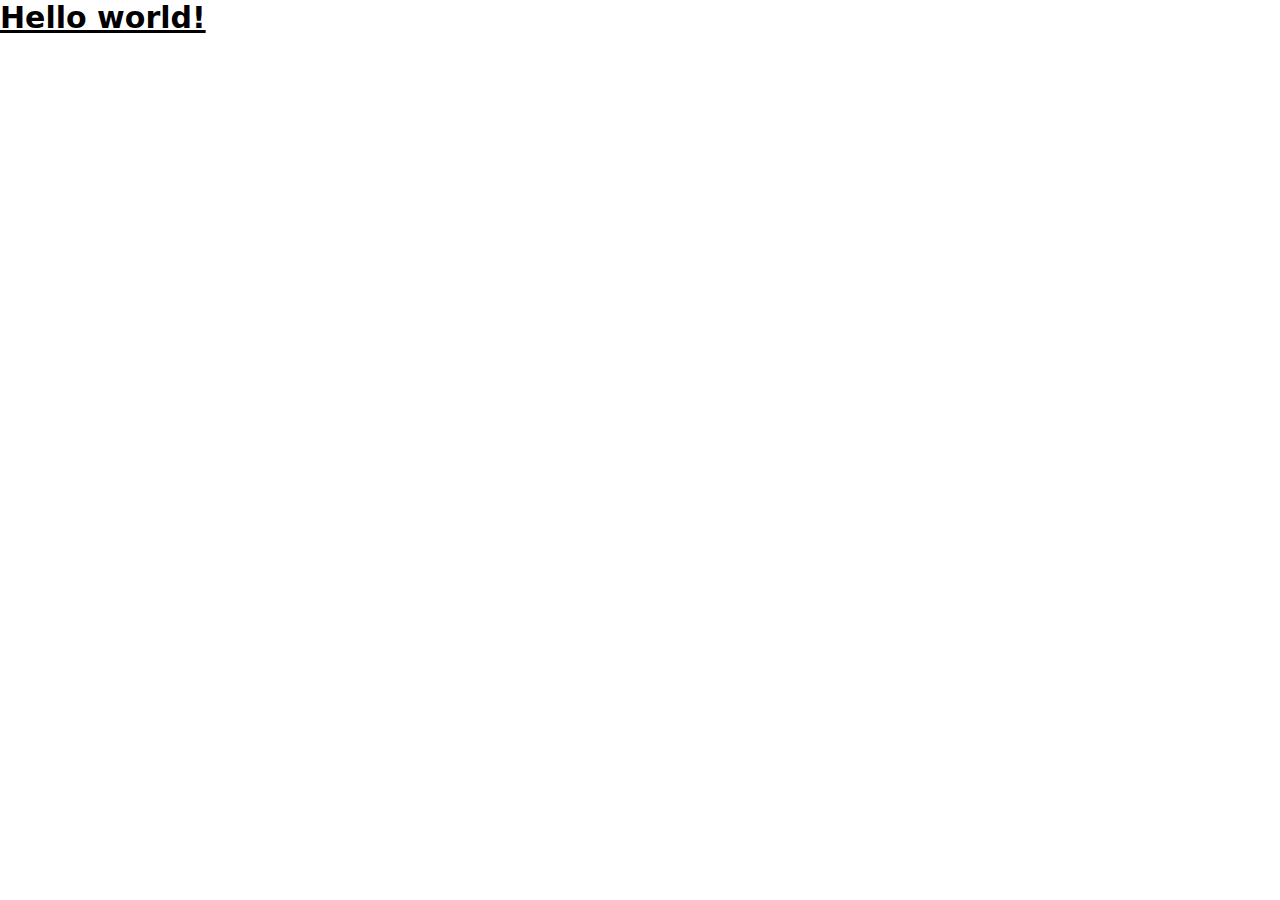
==== src/index.html @ 60e64ad9 "start" ====
<!doctype html>
<html>
<head>
  <meta charset="UTF-8">
  <meta name="viewport" content="width=device-width, initial-scale=1.0">
  <link href="./output.css" rel="stylesheet">
</head>
<body>
  <h1 class="text-3xl font-bold underline">
    Hello world!
  </h1>
</body>
</html>
---- src/output.css ----
/*
! tailwindcss v3.4.3 | MIT License | https://tailwindcss.com
*/

/*
1. Prevent padding and border from affecting element width. (https://github.com/mozdevs/cssremedy/issues/4)
2. Allow adding a border to an element by just adding a border-width. (https://github.com/tailwindcss/tailwindcss/pull/116)
*/

*,
::before,
::after {
  box-sizing: border-box;
  /* 1 */
  border-width: 0;
  /* 2 */
  border-style: solid;
  /* 2 */
  border-color: #e5e7eb;
  /* 2 */
}

::before,
::after {
  --tw-content: '';
}

/*
1. Use a consistent sensible line-height in all browsers.
2. Prevent adjustments of font size after orientation changes in iOS.
3. Use a more readable tab size.
4. Use the user's configured `sans` font-family by default.
5. Use the user's configured `sans` font-feature-settings by default.
6. Use the user's configured `sans` font-variation-settings by default.
7. Disable tap highlights on iOS
*/

html,
:host {
  line-height: 1.5;
  /* 1 */
  -webkit-text-size-adjust: 100%;
  /* 2 */
  -moz-tab-size: 4;
  /* 3 */
  -o-tab-size: 4;
     tab-size: 4;
  /* 3 */
  font-family: ui-sans-serif, system-ui, sans-serif, "Apple Color Emoji", "Segoe UI Emoji", "Segoe UI Symbol", "Noto Color Emoji";
  /* 4 */
  font-feature-settings: normal;
  /* 5 */
  font-variation-settings: normal;
  /* 6 */
  -webkit-tap-highlight-color: transparent;
  /* 7 */
}

/*
1. Remove the margin in all browsers.
2. Inherit line-height from `html` so users can set them as a class directly on the `html` element.
*/

body {
  margin: 0;
  /* 1 */
  line-height: inherit;
  /* 2 */
}

/*
1. Add the correct height in Firefox.
2. Correct the inheritance of border color in Firefox. (https://bugzilla.mozilla.org/show_bug.cgi?id=190655)
3. Ensure horizontal rules are visible by default.
*/

hr {
  height: 0;
  /* 1 */
  color: inherit;
  /* 2 */
  border-top-width: 1px;
  /* 3 */
}

/*
Add the correct text decoration in Chrome, Edge, and Safari.
*/

abbr:where([title]) {
  -webkit-text-decoration: underline dotted;
          text-decoration: underline dotted;
}

/*
Remove the default font size and weight for headings.
*/

h1,
h2,
h3,
h4,
h5,
h6 {
  font-size: inherit;
  font-weight: inherit;
}

/*
Reset links to optimize for opt-in styling instead of opt-out.
*/

a {
  color: inherit;
  text-decoration: inherit;
}

/*
Add the correct font weight in Edge and Safari.
*/

b,
strong {
  font-weight: bolder;
}

/*
1. Use the user's configured `mono` font-family by default.
2. Use the user's configured `mono` font-feature-settings by default.
3. Use the user's configured `mono` font-variation-settings by default.
4. Correct the odd `em` font sizing in all browsers.
*/

code,
kbd,
samp,
pre {
  font-family: ui-monospace, SFMono-Regular, Menlo, Monaco, Consolas, "Liberation Mono", "Courier New", monospace;
  /* 1 */
  font-feature-settings: normal;
  /* 2 */
  font-variation-settings: normal;
  /* 3 */
  font-size: 1em;
  /* 4 */
}

/*
Add the correct font size in all browsers.
*/

small {
  font-size: 80%;
}

/*
Prevent `sub` and `sup` elements from affecting the line height in all browsers.
*/

sub,
sup {
  font-size: 75%;
  line-height: 0;
  position: relative;
  vertical-align: baseline;
}

sub {
  bottom: -0.25em;
}

sup {
  top: -0.5em;
}

/*
1. Remove text indentation from table contents in Chrome and Safari. (https://bugs.chromium.org/p/chromium/issues/detail?id=999088, https://bugs.webkit.org/show_bug.cgi?id=201297)
2. Correct table border color inheritance in all Chrome and Safari. (https://bugs.chromium.org/p/chromium/issues/detail?id=935729, https://bugs.webkit.org/show_bug.cgi?id=195016)
3. Remove gaps between table borders by default.
*/

table {
  text-indent: 0;
  /* 1 */
  border-color: inherit;
  /* 2 */
  border-collapse: collapse;
  /* 3 */
}

/*
1. Change the font styles in all browsers.
2. Remove the margin in Firefox and Safari.
3. Remove default padding in all browsers.
*/

button,
input,
optgroup,
select,
textarea {
  font-family: inherit;
  /* 1 */
  font-feature-settings: inherit;
  /* 1 */
  font-variation-settings: inherit;
  /* 1 */
  font-size: 100%;
  /* 1 */
  font-weight: inherit;
  /* 1 */
  line-height: inherit;
  /* 1 */
  letter-spacing: inherit;
  /* 1 */
  color: inherit;
  /* 1 */
  margin: 0;
  /* 2 */
  padding: 0;
  /* 3 */
}

/*
Remove the inheritance of text transform in Edge and Firefox.
*/

button,
select {
  text-transform: none;
}

/*
1. Correct the inability to style clickable types in iOS and Safari.
2. Remove default button styles.
*/

button,
input:where([type='button']),
input:where([type='reset']),
input:where([type='submit']) {
  -webkit-appearance: button;
  /* 1 */
  background-color: transparent;
  /* 2 */
  background-image: none;
  /* 2 */
}

/*
Use the modern Firefox focus style for all focusable elements.
*/

:-moz-focusring {
  outline: auto;
}

/*
Remove the additional `:invalid` styles in Firefox. (https://github.com/mozilla/gecko-dev/blob/2f9eacd9d3d995c937b4251a5557d95d494c9be1/layout/style/res/forms.css#L728-L737)
*/

:-moz-ui-invalid {
  box-shadow: none;
}

/*
Add the correct vertical alignment in Chrome and Firefox.
*/

progress {
  vertical-align: baseline;
}

/*
Correct the cursor style of increment and decrement buttons in Safari.
*/

::-webkit-inner-spin-button,
::-webkit-outer-spin-button {
  height: auto;
}

/*
1. Correct the odd appearance in Chrome and Safari.
2. Correct the outline style in Safari.
*/

[type='search'] {
  -webkit-appearance: textfield;
  /* 1 */
  outline-offset: -2px;
  /* 2 */
}

/*
Remove the inner padding in Chrome and Safari on macOS.
*/

::-webkit-search-decoration {
  -webkit-appearance: none;
}

/*
1. Correct the inability to style clickable types in iOS and Safari.
2. Change font properties to `inherit` in Safari.
*/

::-webkit-file-upload-button {
  -webkit-appearance: button;
  /* 1 */
  font: inherit;
  /* 2 */
}

/*
Add the correct display in Chrome and Safari.
*/

summary {
  display: list-item;
}

/*
Removes the default spacing and border for appropriate elements.
*/

blockquote,
dl,
dd,
h1,
h2,
h3,
h4,
h5,
h6,
hr,
figure,
p,
pre {
  margin: 0;
}

fieldset {
  margin: 0;
  padding: 0;
}

legend {
  padding: 0;
}

ol,
ul,
menu {
  list-style: none;
  margin: 0;
  padding: 0;
}

/*
Reset default styling for dialogs.
*/

dialog {
  padding: 0;
}

/*
Prevent resizing textareas horizontally by default.
*/

textarea {
  resize: vertical;
}

/*
1. Reset the default placeholder opacity in Firefox. (https://github.com/tailwindlabs/tailwindcss/issues/3300)
2. Set the default placeholder color to the user's configured gray 400 color.
*/

input::-moz-placeholder, textarea::-moz-placeholder {
  opacity: 1;
  /* 1 */
  color: #9ca3af;
  /* 2 */
}

input::placeholder,
textarea::placeholder {
  opacity: 1;
  /* 1 */
  color: #9ca3af;
  /* 2 */
}

/*
Set the default cursor for buttons.
*/

button,
[role="button"] {
  cursor: pointer;
}

/*
Make sure disabled buttons don't get the pointer cursor.
*/

:disabled {
  cursor: default;
}

/*
1. Make replaced elements `display: block` by default. (https://github.com/mozdevs/cssremedy/issues/14)
2. Add `vertical-align: middle` to align replaced elements more sensibly by default. (https://github.com/jensimmons/cssremedy/issues/14#issuecomment-634934210)
   This can trigger a poorly considered lint error in some tools but is included by design.
*/

img,
svg,
video,
canvas,
audio,
iframe,
embed,
object {
  display: block;
  /* 1 */
  vertical-align: middle;
  /* 2 */
}

/*
Constrain images and videos to the parent width and preserve their intrinsic aspect ratio. (https://github.com/mozdevs/cssremedy/issues/14)
*/

img,
video {
  max-width: 100%;
  height: auto;
}

/* Make elements with the HTML hidden attribute stay hidden by default */

[hidden] {
  display: none;
}

*, ::before, ::after {
  --tw-border-spacing-x: 0;
  --tw-border-spacing-y: 0;
  --tw-translate-x: 0;
  --tw-translate-y: 0;
  --tw-rotate: 0;
  --tw-skew-x: 0;
  --tw-skew-y: 0;
  --tw-scale-x: 1;
  --tw-scale-y: 1;
  --tw-pan-x:  ;
  --tw-pan-y:  ;
  --tw-pinch-zoom:  ;
  --tw-scroll-snap-strictness: proximity;
  --tw-gradient-from-position:  ;
  --tw-gradient-via-position:  ;
  --tw-gradient-to-position:  ;
  --tw-ordinal:  ;
  --tw-slashed-zero:  ;
  --tw-numeric-figure:  ;
  --tw-numeric-spacing:  ;
  --tw-numeric-fraction:  ;
  --tw-ring-inset:  ;
  --tw-ring-offset-width: 0px;
  --tw-ring-offset-color: #fff;
  --tw-ring-color: rgb(59 130 246 / 0.5);
  --tw-ring-offset-shadow: 0 0 #0000;
  --tw-ring-shadow: 0 0 #0000;
  --tw-shadow: 0 0 #0000;
  --tw-shadow-colored: 0 0 #0000;
  --tw-blur:  ;
  --tw-brightness:  ;
  --tw-contrast:  ;
  --tw-grayscale:  ;
  --tw-hue-rotate:  ;
  --tw-invert:  ;
  --tw-saturate:  ;
  --tw-sepia:  ;
  --tw-drop-shadow:  ;
  --tw-backdrop-blur:  ;
  --tw-backdrop-brightness:  ;
  --tw-backdrop-contrast:  ;
  --tw-backdrop-grayscale:  ;
  --tw-backdrop-hue-rotate:  ;
  --tw-backdrop-invert:  ;
  --tw-backdrop-opacity:  ;
  --tw-backdrop-saturate:  ;
  --tw-backdrop-sepia:  ;
  --tw-contain-size:  ;
  --tw-contain-layout:  ;
  --tw-contain-paint:  ;
  --tw-contain-style:  ;
}

::backdrop {
  --tw-border-spacing-x: 0;
  --tw-border-spacing-y: 0;
  --tw-translate-x: 0;
  --tw-translate-y: 0;
  --tw-rotate: 0;
  --tw-skew-x: 0;
  --tw-skew-y: 0;
  --tw-scale-x: 1;
  --tw-scale-y: 1;
  --tw-pan-x:  ;
  --tw-pan-y:  ;
  --tw-pinch-zoom:  ;
  --tw-scroll-snap-strictness: proximity;
  --tw-gradient-from-position:  ;
  --tw-gradient-via-position:  ;
  --tw-gradient-to-position:  ;
  --tw-ordinal:  ;
  --tw-slashed-zero:  ;
  --tw-numeric-figure:  ;
  --tw-numeric-spacing:  ;
  --tw-numeric-fraction:  ;
  --tw-ring-inset:  ;
  --tw-ring-offset-width: 0px;
  --tw-ring-offset-color: #fff;
  --tw-ring-color: rgb(59 130 246 / 0.5);
  --tw-ring-offset-shadow: 0 0 #0000;
  --tw-ring-shadow: 0 0 #0000;
  --tw-shadow: 0 0 #0000;
  --tw-shadow-colored: 0 0 #0000;
  --tw-blur:  ;
  --tw-brightness:  ;
  --tw-contrast:  ;
  --tw-grayscale:  ;
  --tw-hue-rotate:  ;
  --tw-invert:  ;
  --tw-saturate:  ;
  --tw-sepia:  ;
  --tw-drop-shadow:  ;
  --tw-backdrop-blur:  ;
  --tw-backdrop-brightness:  ;
  --tw-backdrop-contrast:  ;
  --tw-backdrop-grayscale:  ;
  --tw-backdrop-hue-rotate:  ;
  --tw-backdrop-invert:  ;
  --tw-backdrop-opacity:  ;
  --tw-backdrop-saturate:  ;
  --tw-backdrop-sepia:  ;
  --tw-contain-size:  ;
  --tw-contain-layout:  ;
  --tw-contain-paint:  ;
  --tw-contain-style:  ;
}

.text-3xl {
  font-size: 1.875rem;
  line-height: 2.25rem;
}

.font-bold {
  font-weight: 700;
}

.underline {
  text-decoration-line: underline;
}
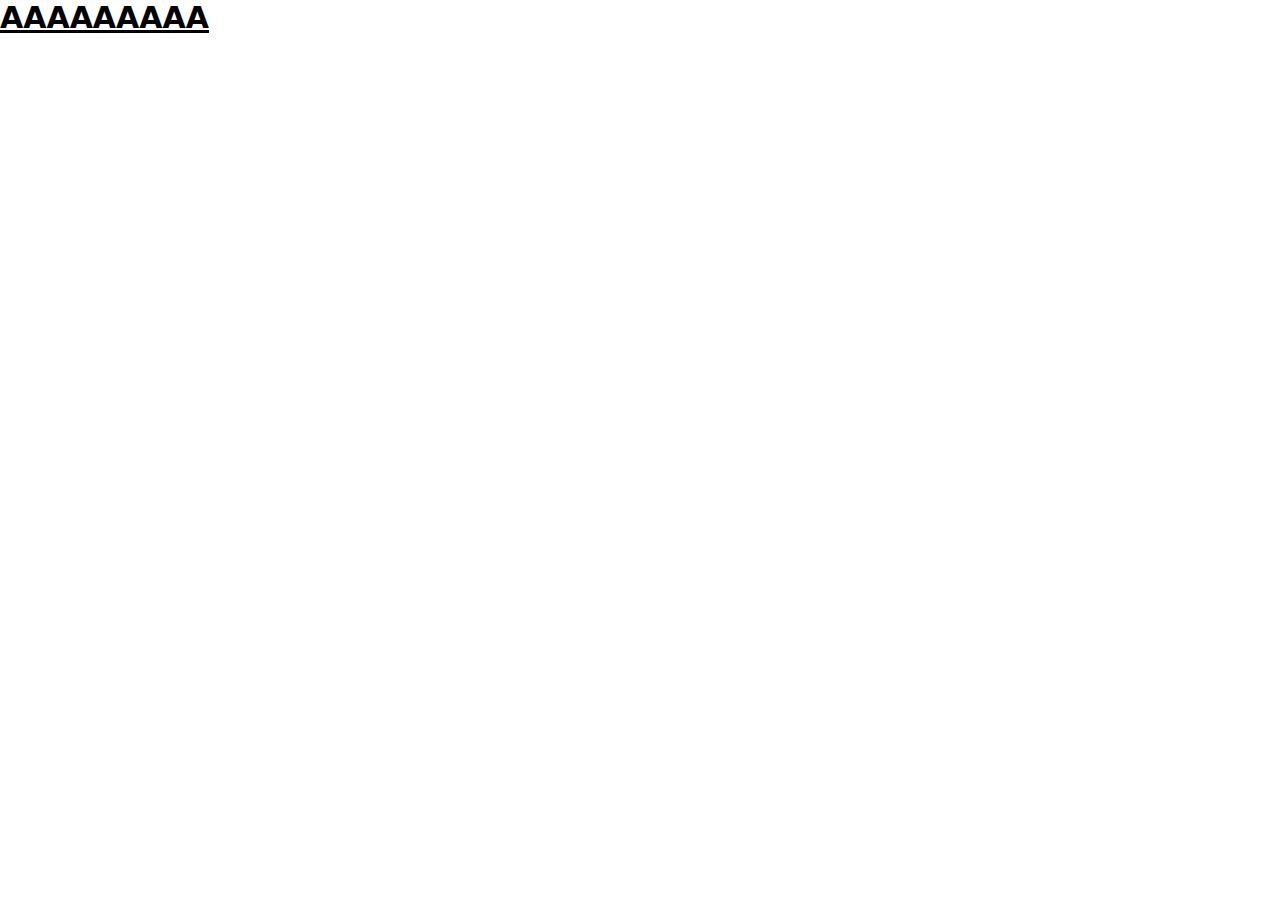
==== commit 2462cf53: "start" ====
--- a/src/index.html
+++ b/src/index.html
@@ -7,7 +7,7 @@
 </head>
 <body>
   <h1 class="text-3xl font-bold underline">
-    Hello world!
+    AAAAAAAAA
   </h1>
 </body>
 </html>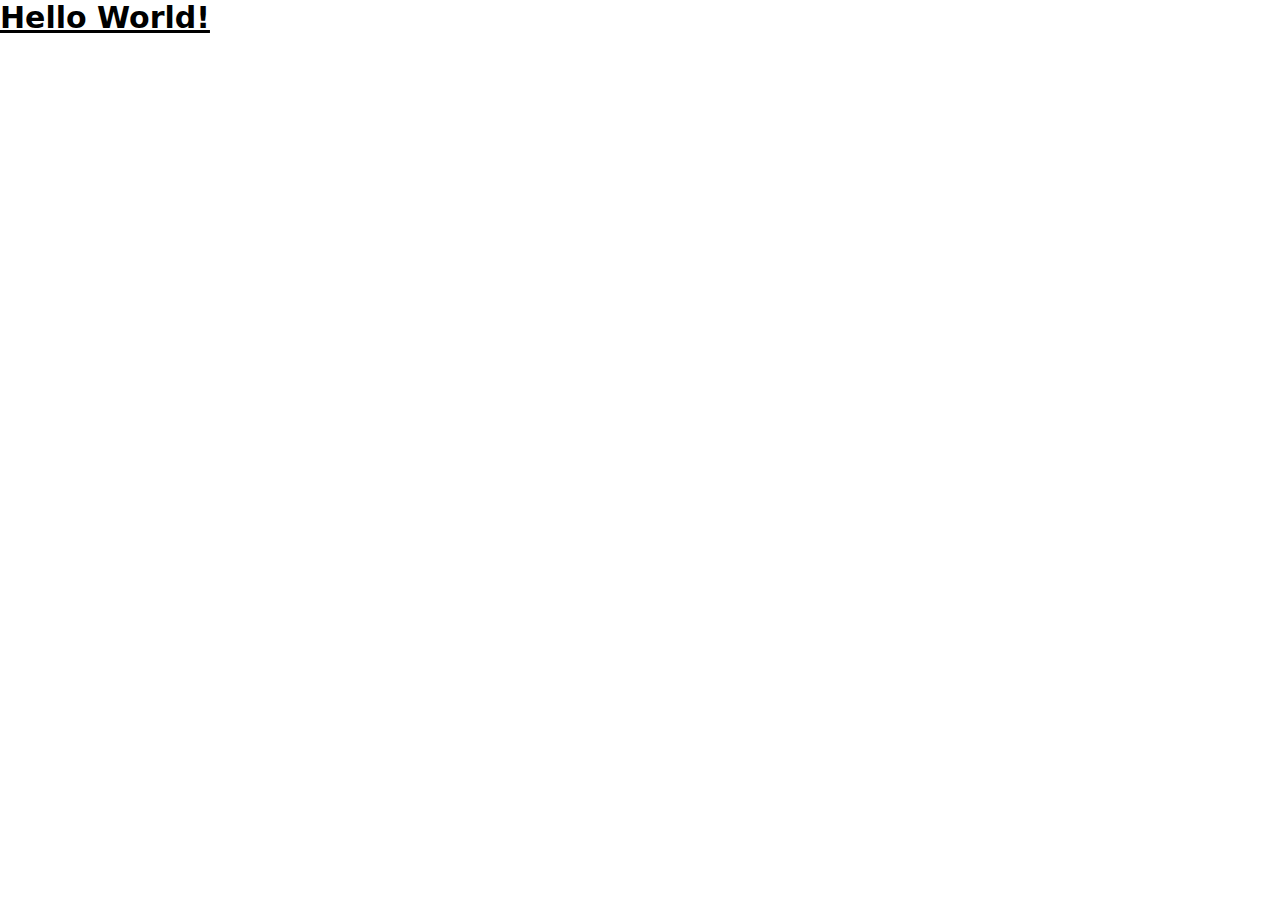
==== commit a295acfd: "start" ====
--- a/src/index.html
+++ b/src/index.html
@@ -7,7 +7,7 @@
 </head>
 <body>
   <h1 class="text-3xl font-bold underline">
-    AAAAAAAAA
+    Hello World!
   </h1>
 </body>
 </html>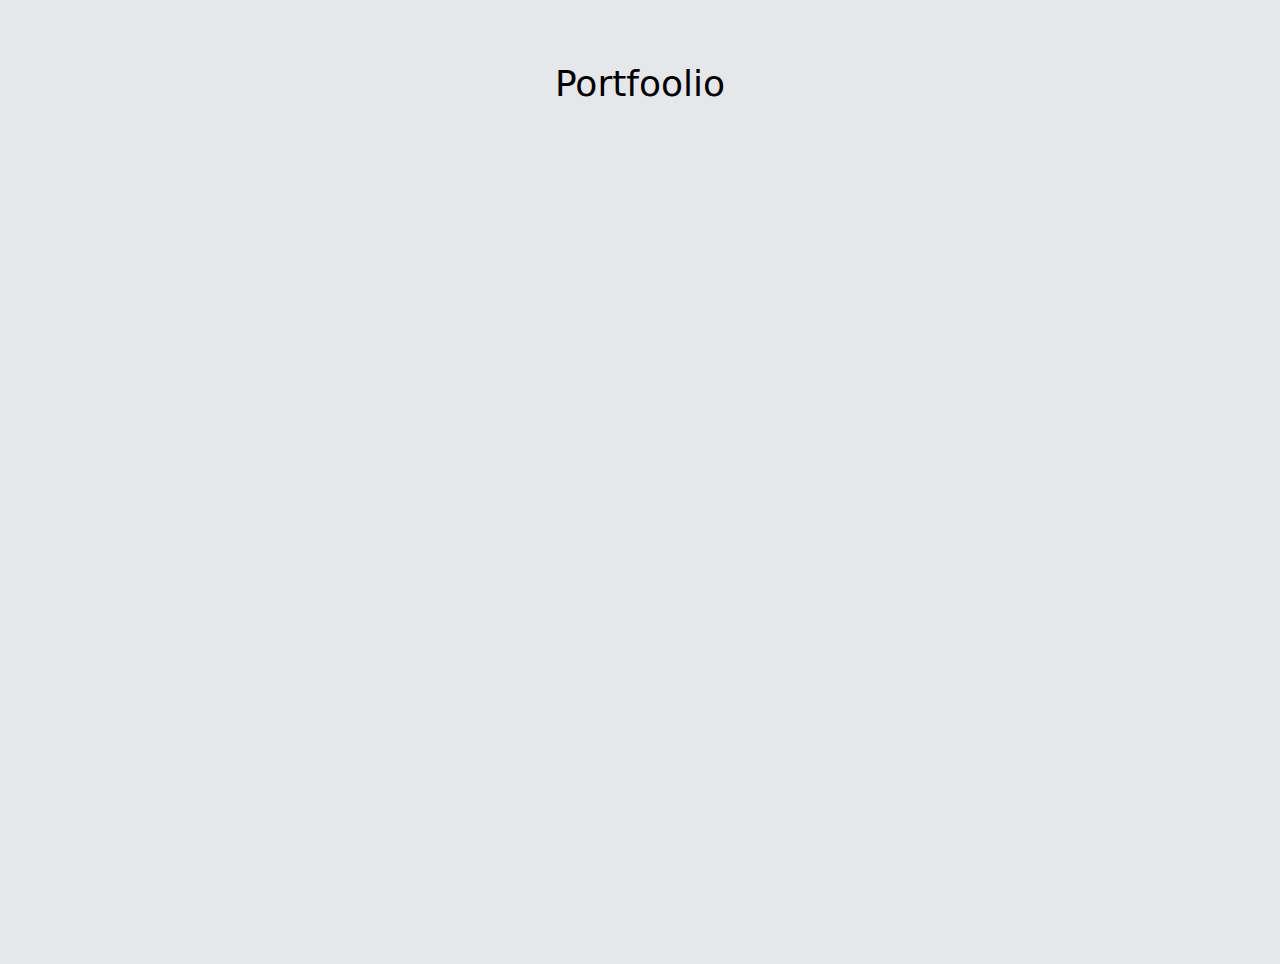
==== commit c81cf719: "start (2)" ====
--- a/src/index.html
+++ b/src/index.html
@@ -5,9 +5,11 @@
   <meta name="viewport" content="width=device-width, initial-scale=1.0">
   <link href="./output.css" rel="stylesheet">
 </head>
-<body>
-  <h1 class="text-3xl font-bold underline">
-    Hello World!
-  </h1>
+<body class="flex justify-center items-start h-screen bg-gray-200">
+  <div class="flex flex-col justify-start items-center h-full mt-16">
+    <h1 class="text-4xl font-italic">
+      Portfoolio
+    </h1>
+  </div>
 </body>
 </html>--- a/src/output.css
+++ b/src/output.css
@@ -554,15 +554,143 @@
   --tw-contain-style:  ;
 }
 
+.relative {
+  position: relative;
+}
+
+.mt-16 {
+  margin-top: 4rem;
+}
+
+.flex {
+  display: flex;
+}
+
+.h-32 {
+  height: 8rem;
+}
+
+.h-1\/2 {
+  height: 50%;
+}
+
+.h-full {
+  height: 100%;
+}
+
+.h-screen {
+  height: 100vh;
+}
+
+.w-56 {
+  width: 14rem;
+}
+
+.flex-col {
+  flex-direction: column;
+}
+
+.items-start {
+  align-items: flex-start;
+}
+
+.items-center {
+  align-items: center;
+}
+
+.justify-start {
+  justify-content: flex-start;
+}
+
+.justify-center {
+  justify-content: center;
+}
+
+.overflow-hidden {
+  overflow: hidden;
+}
+
+.bg-red-200 {
+  --tw-bg-opacity: 1;
+  background-color: rgb(254 202 202 / var(--tw-bg-opacity));
+}
+
+.bg-red-300 {
+  --tw-bg-opacity: 1;
+  background-color: rgb(252 165 165 / var(--tw-bg-opacity));
+}
+
+.bg-gray-200 {
+  --tw-bg-opacity: 1;
+  background-color: rgb(229 231 235 / var(--tw-bg-opacity));
+}
+
+.bg-gradient-to-t {
+  background-image: linear-gradient(to top, var(--tw-gradient-stops));
+}
+
+.from-indigo-200 {
+  --tw-gradient-from: #c7d2fe var(--tw-gradient-from-position);
+  --tw-gradient-to: rgb(199 210 254 / 0) var(--tw-gradient-to-position);
+  --tw-gradient-stops: var(--tw-gradient-from), var(--tw-gradient-to);
+}
+
+.p-6 {
+  padding: 1.5rem;
+}
+
 .text-3xl {
   font-size: 1.875rem;
   line-height: 2.25rem;
 }
 
+.text-4xl {
+  font-size: 2.25rem;
+  line-height: 2.5rem;
+}
+
 .font-bold {
   font-weight: 700;
 }
 
+.text-blue-800 {
+  --tw-text-opacity: 1;
+  color: rgb(30 64 175 / var(--tw-text-opacity));
+}
+
+.text-blue-300 {
+  --tw-text-opacity: 1;
+  color: rgb(147 197 253 / var(--tw-text-opacity));
+}
+
+.text-blue-100 {
+  --tw-text-opacity: 1;
+  color: rgb(219 234 254 / var(--tw-text-opacity));
+}
+
+.text-blue-400 {
+  --tw-text-opacity: 1;
+  color: rgb(96 165 250 / var(--tw-text-opacity));
+}
+
 .underline {
   text-decoration-line: underline;
+}
+
+@media (min-width: 1024px) {
+  .lg\:h-screen {
+    height: 100vh;
+  }
+}
+
+@media (prefers-color-scheme: dark) {
+  .dark\:from-slate-800 {
+    --tw-gradient-from: #1e293b var(--tw-gradient-from-position);
+    --tw-gradient-to: rgb(30 41 59 / 0) var(--tw-gradient-to-position);
+    --tw-gradient-stops: var(--tw-gradient-from), var(--tw-gradient-to);
+  }
+
+  .dark\:to-slate-900 {
+    --tw-gradient-to: #0f172a var(--tw-gradient-to-position);
+  }
 }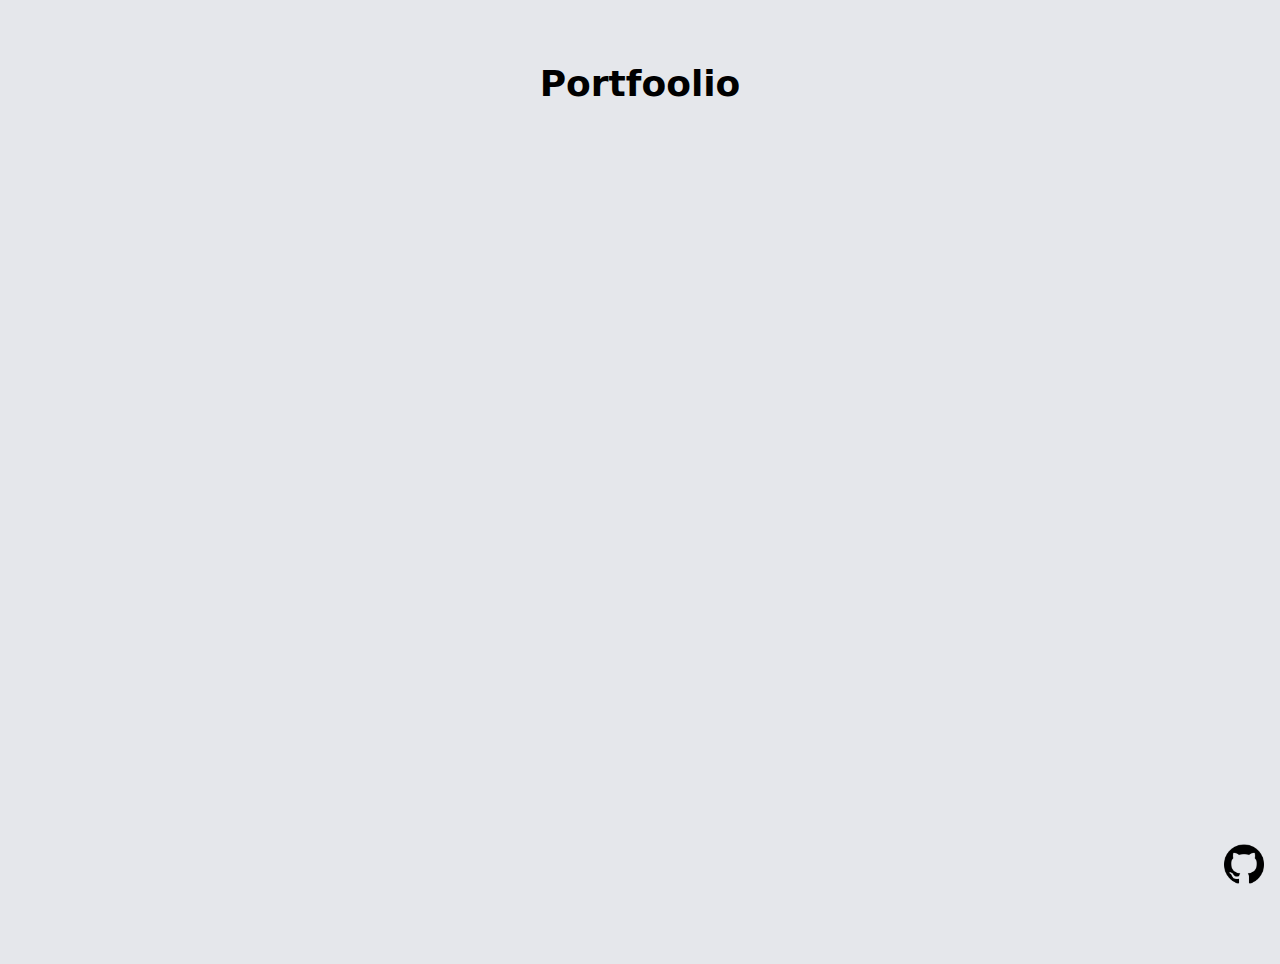
==== commit 881f02fd: "github button" ====
--- a/src/index.html
+++ b/src/index.html
@@ -7,9 +7,12 @@
 </head>
 <body class="flex justify-center items-start h-screen bg-gray-200">
   <div class="flex flex-col justify-start items-center h-full mt-16">
-    <h1 class="text-4xl font-italic">
+    <h1 class="text-4xl font-bold">
       Portfoolio
     </h1>
   </div>
+  <a href="https://github.com/x3kristx" target="_blank" rel="noopener noreferrer" class="fixed bottom-4 right-4">
+    <img src="github.png" alt="GitHub" class="w-10 h-10">
+  </a>
 </body>
 </html>--- a/src/output.css
+++ b/src/output.css
@@ -554,10 +554,22 @@
   --tw-contain-style:  ;
 }
 
+.fixed {
+  position: fixed;
+}
+
 .relative {
   position: relative;
 }
 
+.bottom-4 {
+  bottom: 1rem;
+}
+
+.right-4 {
+  right: 1rem;
+}
+
 .mt-16 {
   margin-top: 4rem;
 }
@@ -582,8 +594,16 @@
   height: 100vh;
 }
 
+.h-10 {
+  height: 2.5rem;
+}
+
 .w-56 {
   width: 14rem;
+}
+
+.w-10 {
+  width: 2.5rem;
 }
 
 .flex-col {
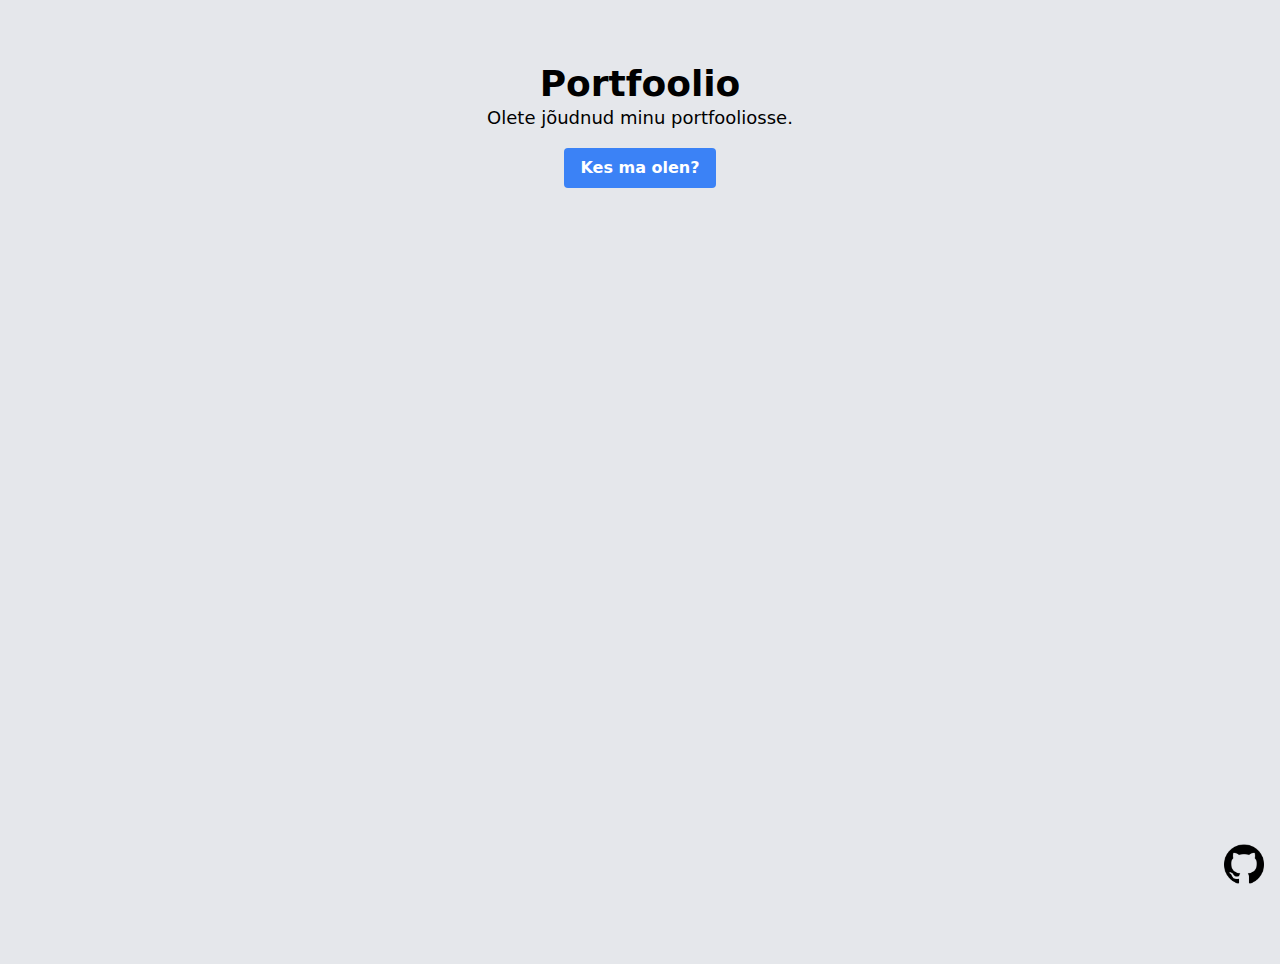
==== commit f66a1b99: "about me page" ====
--- a/src/index.html
+++ b/src/index.html
@@ -10,9 +10,12 @@
     <h1 class="text-4xl font-bold">
       Portfoolio
     </h1>
+    <p class="text-lg">Olete jõudnud minu portfooliosse.</p>
+    <a href="aboutme.html" class="bg-blue-500 hover:bg-blue-400 text-white font-bold py-2 px-4 rounded mt-4">Kes ma olen?</a>
+  </div>
   </div>
   <a href="https://github.com/x3kristx" target="_blank" rel="noopener noreferrer" class="fixed bottom-4 right-4">
     <img src="github.png" alt="GitHub" class="w-10 h-10">
   </a>
 </body>
-</html>+</html>
--- a/src/output.css
+++ b/src/output.css
@@ -574,6 +574,18 @@
   margin-top: 4rem;
 }
 
+.mt-8 {
+  margin-top: 2rem;
+}
+
+.mt-10 {
+  margin-top: 2.5rem;
+}
+
+.mt-4 {
+  margin-top: 1rem;
+}
+
 .flex {
   display: flex;
 }
@@ -598,6 +610,10 @@
   height: 2.5rem;
 }
 
+.h-auto {
+  height: auto;
+}
+
 .w-56 {
   width: 14rem;
 }
@@ -606,6 +622,22 @@
   width: 2.5rem;
 }
 
+.w-64 {
+  width: 16rem;
+}
+
+.w-96 {
+  width: 24rem;
+}
+
+.w-1 {
+  width: 0.25rem;
+}
+
+.w-auto {
+  width: auto;
+}
+
 .flex-col {
   flex-direction: column;
 }
@@ -628,6 +660,14 @@
 
 .overflow-hidden {
   overflow: hidden;
+}
+
+.rounded {
+  border-radius: 0.25rem;
+}
+
+.border {
+  border-width: 1px;
 }
 
 .bg-red-200 {
@@ -643,6 +683,11 @@
 .bg-gray-200 {
   --tw-bg-opacity: 1;
   background-color: rgb(229 231 235 / var(--tw-bg-opacity));
+}
+
+.bg-blue-500 {
+  --tw-bg-opacity: 1;
+  background-color: rgb(59 130 246 / var(--tw-bg-opacity));
 }
 
 .bg-gradient-to-t {
@@ -659,6 +704,16 @@
   padding: 1.5rem;
 }
 
+.px-4 {
+  padding-left: 1rem;
+  padding-right: 1rem;
+}
+
+.py-2 {
+  padding-top: 0.5rem;
+  padding-bottom: 0.5rem;
+}
+
 .text-3xl {
   font-size: 1.875rem;
   line-height: 2.25rem;
@@ -669,6 +724,11 @@
   line-height: 2.5rem;
 }
 
+.text-lg {
+  font-size: 1.125rem;
+  line-height: 1.75rem;
+}
+
 .font-bold {
   font-weight: 700;
 }
@@ -693,8 +753,23 @@
   color: rgb(96 165 250 / var(--tw-text-opacity));
 }
 
+.text-white {
+  --tw-text-opacity: 1;
+  color: rgb(255 255 255 / var(--tw-text-opacity));
+}
+
 .underline {
   text-decoration-line: underline;
+}
+
+.hover\:bg-blue-700:hover {
+  --tw-bg-opacity: 1;
+  background-color: rgb(29 78 216 / var(--tw-bg-opacity));
+}
+
+.hover\:bg-blue-400:hover {
+  --tw-bg-opacity: 1;
+  background-color: rgb(96 165 250 / var(--tw-bg-opacity));
 }
 
 @media (min-width: 1024px) {
